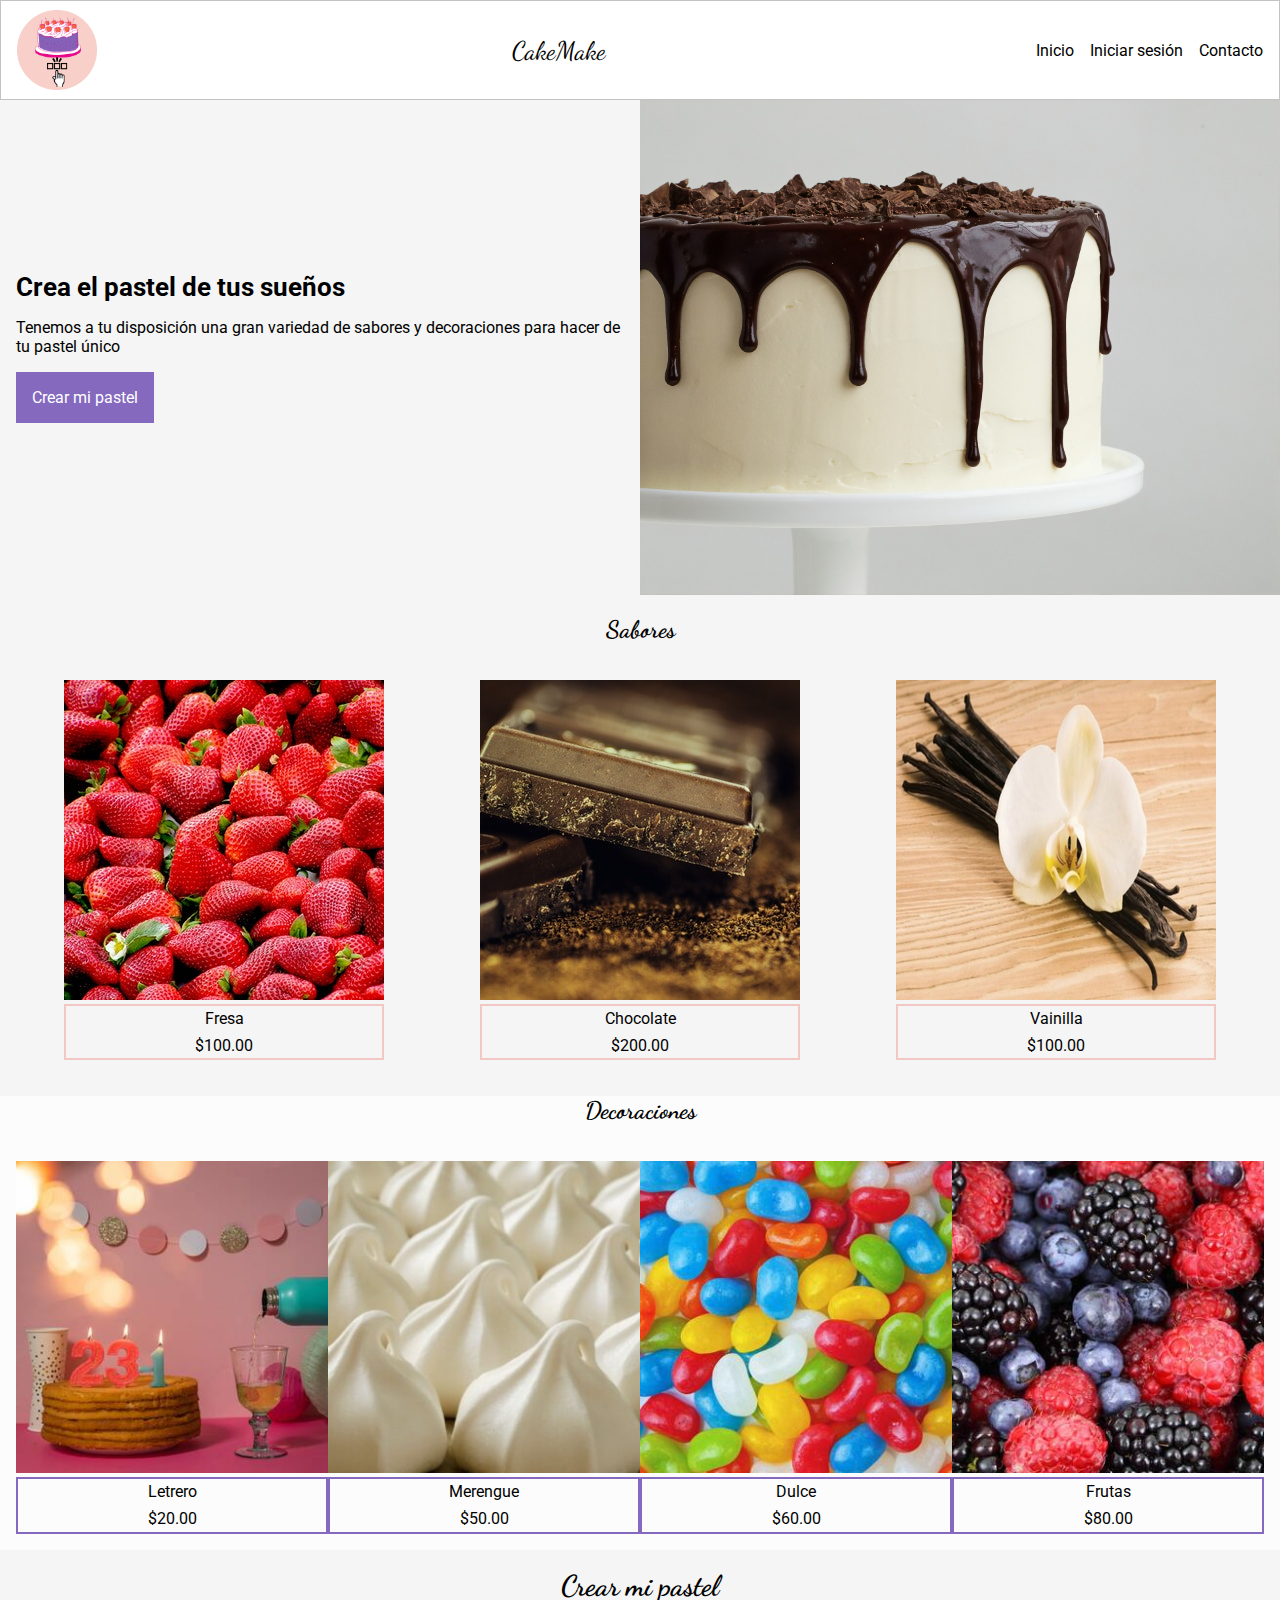
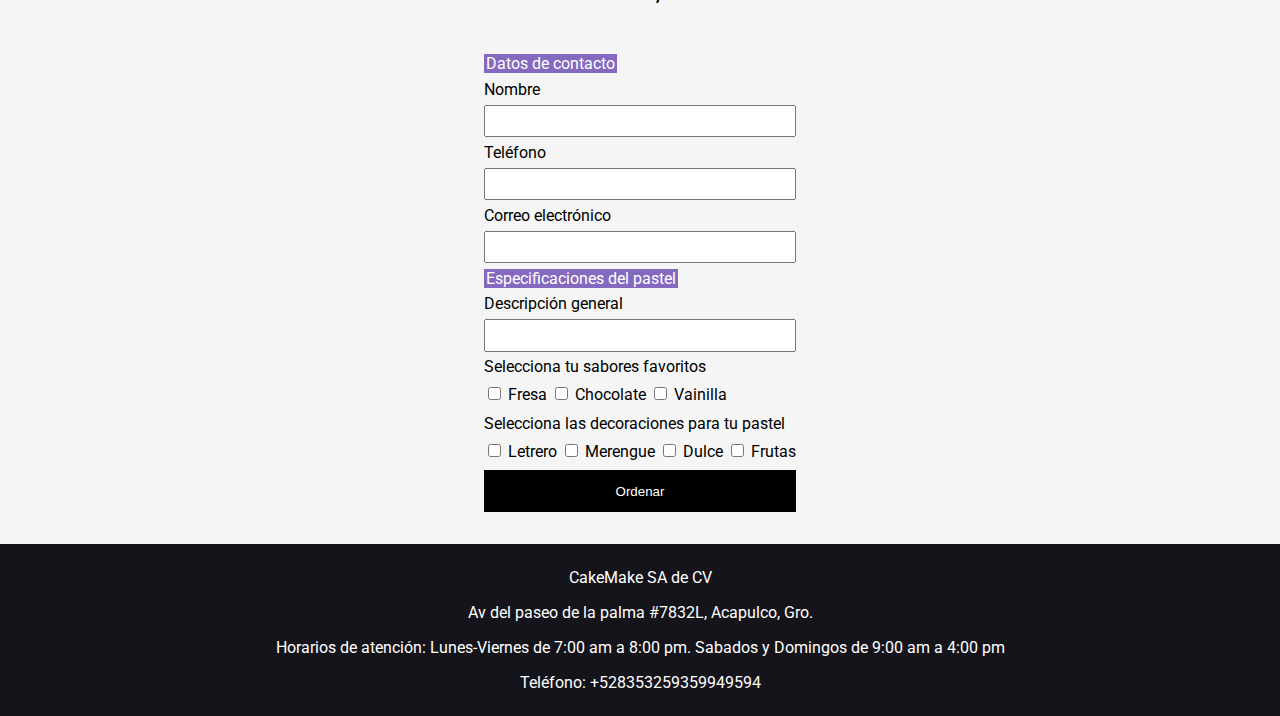
==== index.html @ 24ecd41c "Se creó la página del cliente" ====
<!DOCTYPE html>
<html lang="en">
<head>
    <meta charset="UTF-8">
    <meta http-equiv="X-UA-Compatible" content="IE=edge">
    <meta name="viewport" content="width=device-width, initial-scale=1.0">
    <link rel="preconnect" href="https://fonts.googleapis.com">
    <link rel="preconnect" href="https://fonts.gstatic.com" crossorigin>
    <link href="https://fonts.googleapis.com/css2?family=Dancing+Script&family=Roboto&display=swap" rel="stylesheet">
    <link rel="stylesheet" href="style.css">    
    <title>CakeMake</title>
</head>
<body>
    <header class="header">
        <img src="./images/CakeMakeLogo.png" alt="CakeMake logo" class="header__logo">
        <p class="header__title">CakeMake</p>
        <ul class="header__menu">
            <li class="header__menu__item"><a href="#inicio">Inicio</a></li>            
            <li class="header__menu__item"><a href="#login">Iniciar sesión</a></li>
            <li class="header__menu__item"><a href="#contacto">Contacto</a></li>
        </ul>
    </header>
    <section class="hero" id="inicio">       
        <div class="hero__content">
            <h1 class="hero__title">Crea el pastel de tus sueños</h1>
            <p>Tenemos a tu disposición una gran variedad de sabores y decoraciones para hacer de tu pastel único</p>
            <a class="hero__content_button" href="#crearpastel">Crear mi pastel</a>
        </div>
        <img class="hero__image" src="./images/ChocolateCake.jpg" alt="Pastel chocolate">
    </section>
    <section class="flavors">
        <h2 class="flavors__title">Sabores</h2>
        <div class="flavors__content">
            <div class="flavors__content__item">
                <img src="./images/fresa.jpg">
                <div>
                    <p>Fresa</p>
                    <span>$100.00</span>
                </div>                
            </div>
            <div class="flavors__content__item">
                <img src="./images/chocolate.jpg">
                <div>
                    <p>Chocolate</p>
                    <span>$200.00</span>
                </div>                
            </div>
            <div class="flavors__content__item">
                <img src="./images/vainilla.jpg">
                <div>
                    <p>Vainilla</p>
                    <span>$100.00</span>
                </div>                
            </div>            
        </div>        
    </section>
    <section class="ornament">
        <h2 class="ornament__title">Decoraciones</h2>
        <div class="ornament__content">
            <div class="ornament__content__item">
                <img src="./images/letrero.jpg">
                <div>
                    <p>Letrero</p>
                    <span>$20.00</span>
                </div>                
            </div>
            <div class="ornament__content__item">
                <img src="./images/merengue.jpg">
                <div>
                    <p>Merengue</p>
                    <span>$50.00</span>
                </div>                
            </div>
            <div class="ornament__content__item">
                <img src="./images/dulce.jpg">
                <div>
                    <p>Dulce</p>
                    <span>$60.00</span>
                </div>                
            </div> 
            <div class="ornament__content__item">
                <img src="./images/frutas.jpg">
                <div>
                    <p>Frutas</p>
                    <span>$80.00</span>
                </div>                
            </div>            
        </div>        
    </section>

    <section class="pedido">
        <h1 class="pedido__title" id="crearpastel">Crear mi pastel</h1>

        <form class="pedido__form">
            <fieldset>
                <legend>Datos de contacto</legend>
                <div class="pedido__form__inputGroup">
                    <label>Nombre</label>
                    <input type="text" name="nombre" id="nombre">
                </div>    
                <div class="pedido__form__inputGroup">
                    <label>Teléfono</label>
                    <input type="tel" name="telefono" id="telefono">
                </div>
                <div class="pedido__form__inputGroup">
                    <label>Correo electrónico</label>
                    <input type="email" name="email" id="email">
                </div>                            
            </fieldset>
            <fieldset>
                <legend>Especificaciones del pastel</legend>
                <div class="pedido__form__inputGroup">
                    <label>Descripción general</label>
                    <input type="text" name="Descripcion" id="descripcion">
                </div>   
                <div class="pedido__form__checkBoxGroup">
                    <p>Selecciona tu sabores favoritos</p>
                    
                    <input type="checkbox" name="sabores" id="fresa" value="Fresa">
                    <label for="fresa">Fresa</label>  

                    <input type="checkbox" name="sabores" id="chocolate" value="Chocolate">
                    <label for="chocolate">Chocolate</label>    
                    
                    <input type="checkbox" name="sabores" id="vainilla" value="Vainilla">
                    <label for="vainilla">Vainilla</label>                                                                           
                </div>  
                <div class="pedido__form__checkBoxGroup">
                    <p>Selecciona las decoraciones para tu pastel</p>

                    <input type="checkbox" name="decoraciones" id="letrero" value="Letrero">
                    <label for="letrero">Letrero</label> 

                    <input type="checkbox" name="decoraciones" id="merengue" value="Merengue">
                    <label for="merengue">Merengue</label> 

                    <input type="checkbox" name="decoraciones" id="dulce" value="Dulce">
                    <label for="dulce">Dulce</label> 

                    <input type="checkbox" name="decoraciones" id="frutas" value="Frutas">
                    <label for="frutas">Frutas</label> 
                </div>  
            </fieldset>
            <button type="submit">Ordenar</button>
        </form>
        
    </section>
    <footer class="contacto" id="contacto">
        <p>CakeMake SA de CV</p>
        <p>Av del paseo de la palma #7832L, Acapulco, Gro.</p>
        <p> Horarios de atención: Lunes-Viernes de 7:00 am a 8:00 pm. Sabados y Domingos de 9:00 am a 4:00 pm</p> 
        <p> Teléfono: <a href="tel:+528353259359949594">+528353259359949594</a></p>               
    </footer>

</body>
</html>
---- style.css ----
*{
    box-sizing: border-box;
}

body{
    margin: 0;
    font-family: Roboto;
    background-color: #f5f5f5;    
}
h1{
    font-size: 1.6em;
}
h2{
    font-size: 1.5em;
}
.header{
    display: flex;
    flex-direction: row;
    justify-content: space-between;
    align-items: center;    
    padding: 0.5em 1em;
    background-color: white;
    border: 1px solid #c3c3c3;
    margin: 0;
}
.header__menu{
    display: flex;
    flex-direction: row;
    list-style: none;    
    padding: 0;
}
.header__logo{
    width: 80px;
}
.header__title{
    font-family: 'Dancing Script', cursive;
    font-size: 1.6em;
}
.header__menu__item{
    margin-left: 1em;
}
.header__menu__item a{
    text-decoration: none;
    color: black;
}
.header__menu__item a:hover{
    text-decoration:underline 2px #F26849;
}
.hero{
    display: flex;
    flex-direction: row;
    align-items: center;
    margin: 0;
}
.hero__image{
    width: 50%;    
}
.hero__content{
    width: 50%;
    padding: 1em;
}
.hero__title{
    margin: 0;
}
.hero__content_button{
    min-width: 40px;
    padding: 1em;
    background-color: #8469BF;
    color: white;
    border: none;
    cursor: pointer;
    text-decoration: none;
    display: inline-block;
}

.flavors{
    width: 100%;
}
.flavors__title{
    text-align: center;
    font-family: 'Dancing Script', cursive;
}
.flavors__content{
    width: 100%;   
    display: flex;
    flex-direction: row;   
    justify-content: space-around;
    padding: 1em;
}
.flavors__content__item{   
    min-width: 200px;
    max-width: 320px;         
}
.flavors__content__item img{
    width: 100%;
}
.flavors__content__item div{
    padding: 0.2em 0.4em;
    text-align: center;
    border: 2px solid #F2C8C4;
}
.flavors__content__item div p{
    margin-top: 0;
    margin-bottom: 0.5em;
}

.ornament{
    width: 100%;
    background-color:#fcfcfc;
}
.ornament__title{
    text-align: center;
    font-family: 'Dancing Script', cursive;
}
.ornament__content{
    width: 100%;   
    display: flex;
    flex-direction: row;   
    justify-content: space-around;
    padding: 1em;
}
.ornament__content__item{   
    min-width: 200px;
    max-width: 320px;         
}
.ornament__content__item img{
    width: 100%;
}
.ornament__content__item div{
    padding: 0.2em 0.4em;
    text-align: center;
    border: 2px solid #8469BF;
}
.ornament__content__item div p{
    margin-top: 0;
    margin-bottom: 0.5em;
}
.pedido{
    display: flex;
    align-items: center;
    flex-direction: column;
}
.pedido__form{
    padding: 2em;    
}
.pedido__form fieldset{    
    border: none;    
    margin: 0;
    padding: 0;
}

.pedido__form fieldset legend{
    background-color: #8469BF;
    color: white;
    margin-bottom: 0.4em;
}
.pedido__title{
    text-align: center;
    font-family: 'Dancing Script', cursive;    
    font-size: 1.8em;
}

.pedido__form__inputGroup label , .pedido__form__inputGroup input{
    margin-bottom: 0.4em;
    display: block;
    width: 100%;
}
.pedido__form__checkBoxGroup {
    margin-bottom: 0.6em;
}
.pedido__form__checkBoxGroup label, .pedido__form__inputGroup input{   
    display: inline;
}
.pedido__form__checkBoxGroup p{
    margin:0;
    margin-bottom: 0.5em;
}

.pedido__form button {
    min-width: 80px;
    width: 100%;
    padding: 1em;
    background-color:black;
    color: white;
    border: none;
    cursor: pointer;
}
input{
    padding: 0.5em;
   
}
#crearpastel{
    scroll-behavior: smooth;
}

.contacto{
    background-color: #15141a;
    color: white;
    text-align: center;
    padding: 0.5em 1em;
}
.contacto a{
    text-decoration: none;
    color: white;
}
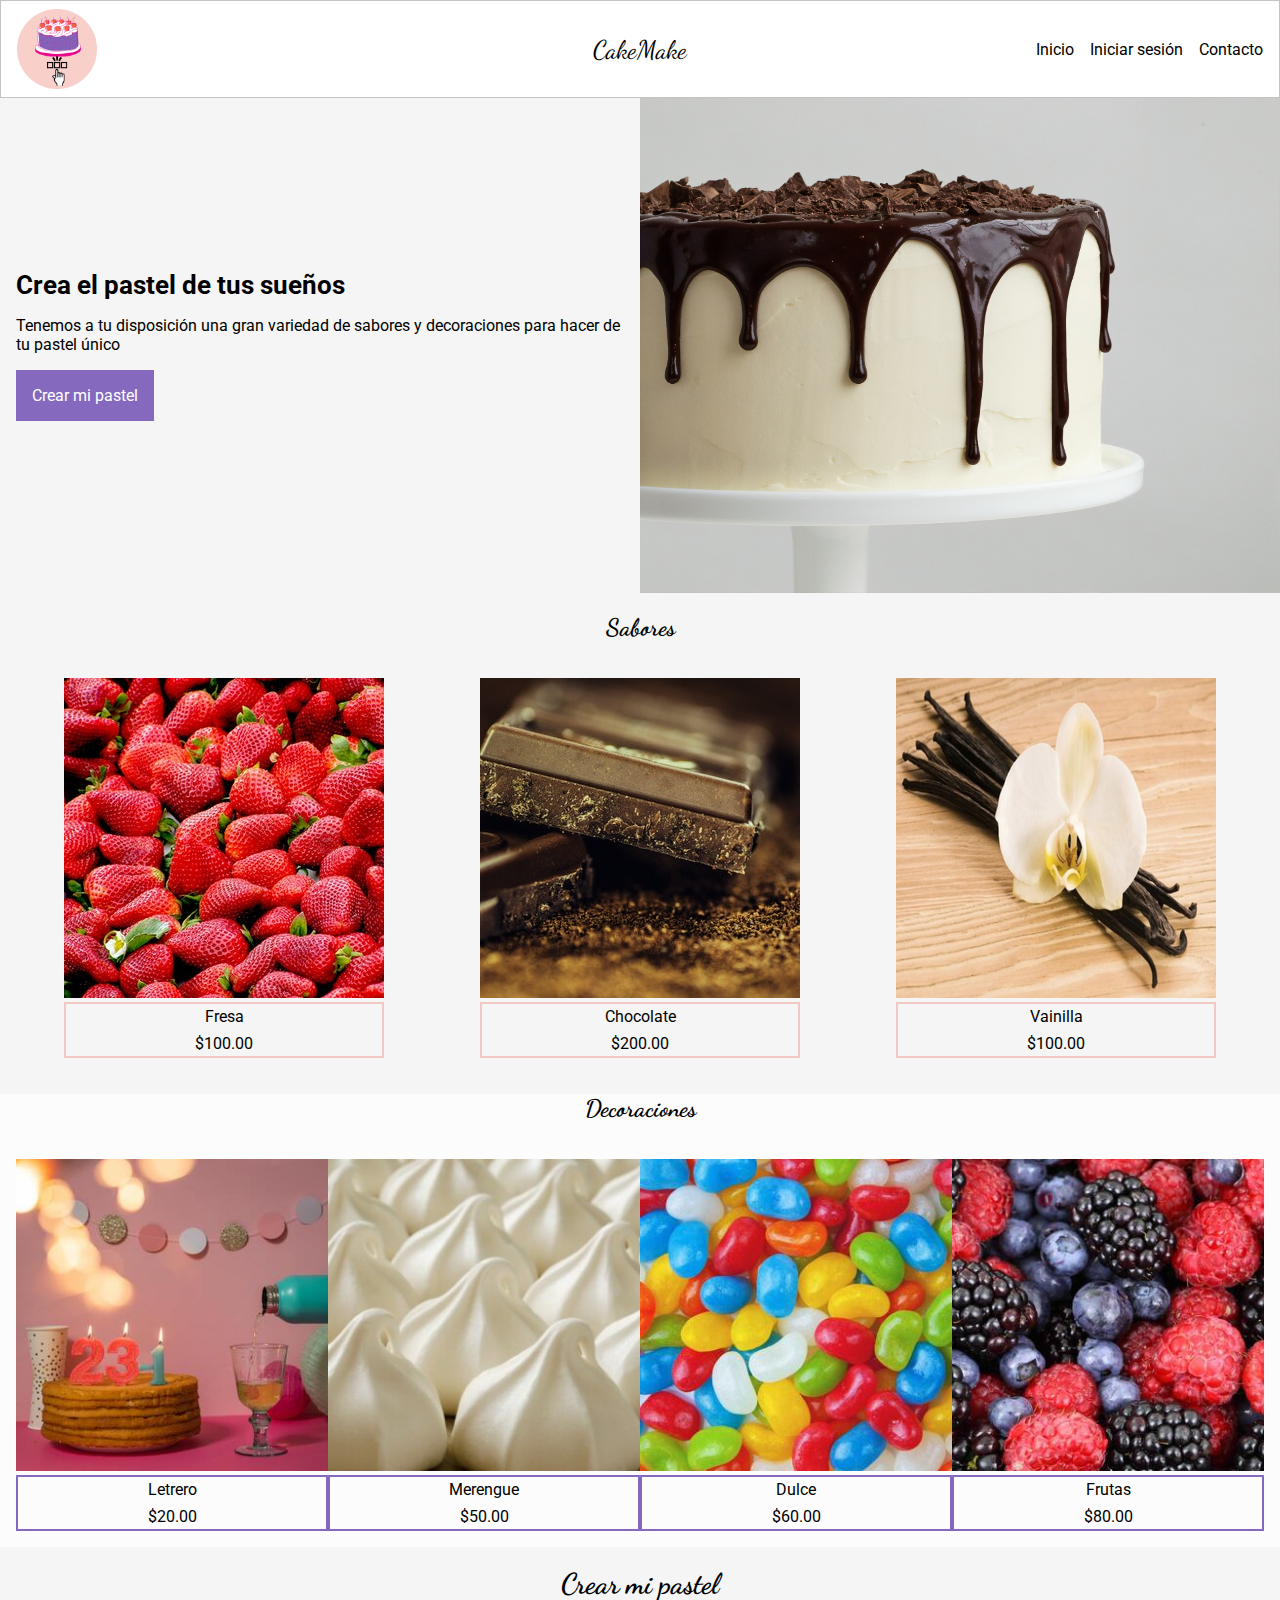
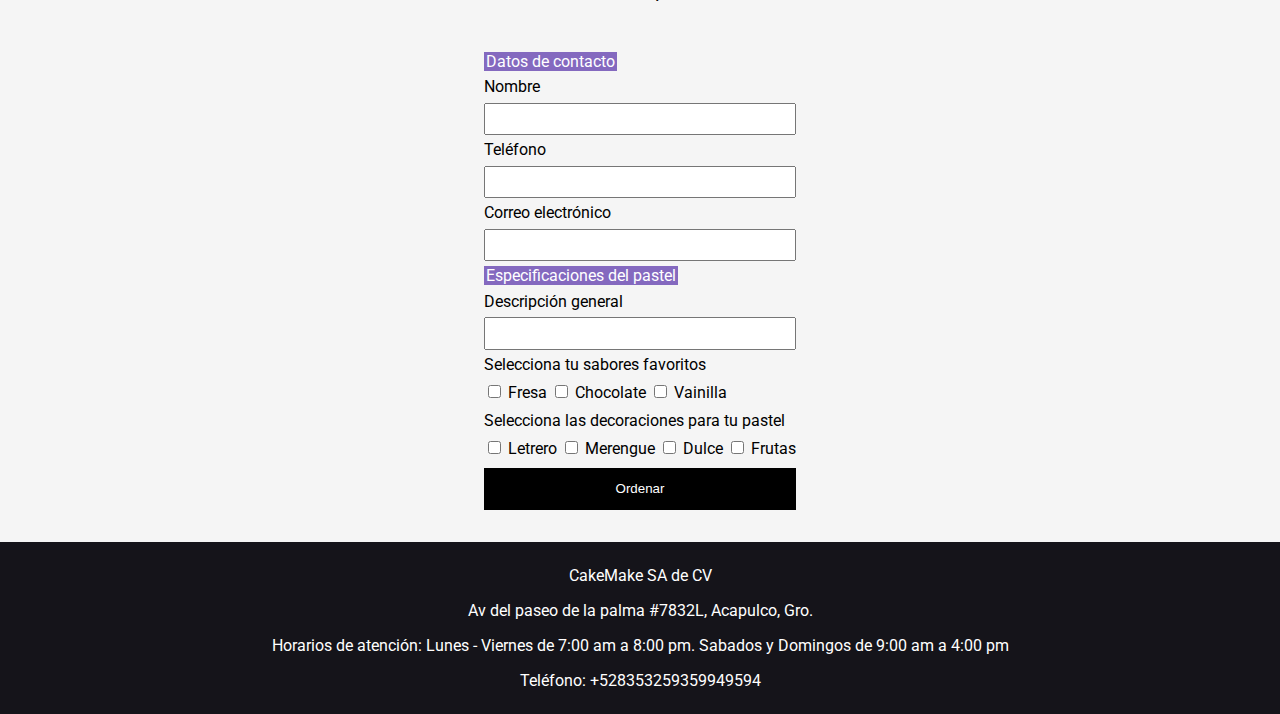
==== commit 3d65f245: "Se crea la vista del pastelero" ====
--- a/index.html
+++ b/index.html
@@ -16,7 +16,7 @@
         <p class="header__title">CakeMake</p>
         <ul class="header__menu">
             <li class="header__menu__item"><a href="#inicio">Inicio</a></li>            
-            <li class="header__menu__item"><a href="#login">Iniciar sesión</a></li>
+            <li class="header__menu__item"><a href="./pastelero.html">Iniciar sesión</a></li>
             <li class="header__menu__item"><a href="#contacto">Contacto</a></li>
         </ul>
     </header>
@@ -148,8 +148,8 @@
     <footer class="contacto" id="contacto">
         <p>CakeMake SA de CV</p>
         <p>Av del paseo de la palma #7832L, Acapulco, Gro.</p>
-        <p> Horarios de atención: Lunes-Viernes de 7:00 am a 8:00 pm. Sabados y Domingos de 9:00 am a 4:00 pm</p> 
-        <p> Teléfono: <a href="tel:+528353259359949594">+528353259359949594</a></p>               
+        <p>Horarios de atención: Lunes - Viernes de 7:00 am a 8:00 pm. Sabados y Domingos de 9:00 am a 4:00 pm</p> 
+        <p>Teléfono: <a href="tel:+528353259359949594">+528353259359949594</a></p>               
     </footer>
 
 </body>
--- a/style.css
+++ b/style.css
@@ -22,6 +22,7 @@
     background-color: white;
     border: 1px solid #c3c3c3;
     margin: 0;
+    position: relative;
 }
 .header__menu{
     display: flex;
@@ -35,6 +36,9 @@
 .header__title{
     font-family: 'Dancing Script', cursive;
     font-size: 1.6em;
+    position: absolute;
+    right: 50%;
+    transform: translateX(50%);
 }
 .header__menu__item{
     margin-left: 1em;
@@ -53,7 +57,7 @@
     margin: 0;
 }
 .hero__image{
-    width: 50%;    
+    width: 50%;        
 }
 .hero__content{
     width: 50%;
